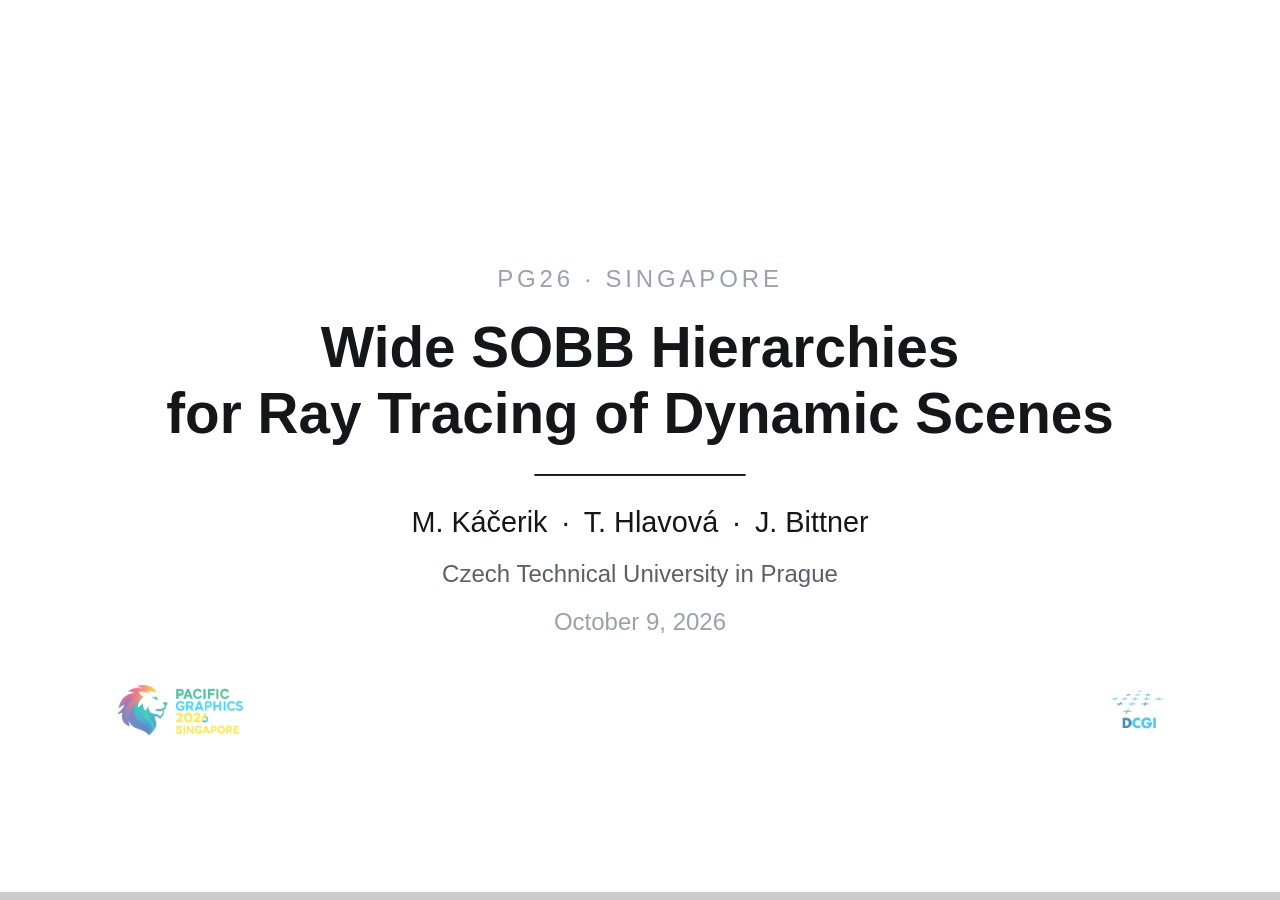
==== index.html @ d14efb36 "feat(deck): representative BVH8 collapse tree - collapse beat: root fans to eight wide children in o" ====
<!doctype html>
<html lang="en">
<head>
<meta charset="utf-8">
<title>Wide SOBB Hierarchies for Ray Tracing of Dynamic Scenes</title>
<meta name="viewport" content="width=device-width, initial-scale=1">
<link rel="stylesheet" href="vendor/reveal.css">
<link rel="stylesheet" href="vendor/white.css">
<link rel="stylesheet" href="css/deck.css">
</head>
<body>
<div class="reveal">
  <div class="slides">

    <!-- L0. Title -->
    <section id="slide-title" data-animator="title">
      <div class="title-wrap">
        <p class="t-line kicker">PG26 · Singapore</p>
        <h1 class="t-line paper-title">Wide SOBB Hierarchies<br>for Ray Tracing of Dynamic Scenes</h1>
        <div class="t-line rule"></div>
        <p class="t-line authors">M.&nbsp;Káčerik&ensp;·&ensp;T.&nbsp;Hlavová&ensp;·&ensp;J.&nbsp;Bittner</p>
        <p class="t-line affil">Czech Technical University in Prague</p>
        <p class="t-line venue">October 9, 2026</p>
      </div>
      <!-- Outside .t-line: plain CSS placement, no entrance stagger. -->
      <div class="title-logos">
        <img src="img/logos/pg26.png" alt="Pacific Graphics 2026">
        <img src="img/logos/dcgi.png" alt="DCGI">
      </div>
    </section>

    <!-- L0.5. Ray tracing with a BVH (superbrief intro) -->
    <section id="slide-bvh" data-animator="bvhintro">
      <h2 class="slide-head">Ray tracing with a BVH</h2>
      <div class="canvas-row">
        <div id="bvh-canvas" class="panel"></div>
      </div>
      <div class="status-row"><span class="cap" id="bvh-caption"></span></div>
      <span class="fragment"></span>
      <span class="fragment"></span>
      <span class="fragment"></span>
      <span class="fragment"></span>
      <span class="fragment"></span>
    </section>

    <!-- L0.6. State-of-the-art wide AABB BVH (pipeline slide B, moved
         forward — establishes the wide-node + quantization baseline before
         the teaser; data-transition="none": its OWN transition governs the
         outgoing side of the cut — without this, Reveal cross-fades this
         section out over the next slide for ~250ms and the hand-off ghosts
         as a double exposure) -->
    <section id="slide-pipeline-aabb8" data-animator="pipeaabb8" data-transition="none">
      <h2 class="slide-head">Wide AABB BVH — state-of-the-art</h2>
      <div class="canvas-row">
        <div id="pipe-aabb8-canvas" class="panel"></div>
      </div>
      <div class="status-row"><span id="pipe-aabb8-caption" class="cap"></span></div>
      <span class="fragment"></span>
      <span class="fragment"></span>
      <span class="fragment"></span>
    </section>

    <!-- L0.7. AABB quantization to the ALIGNED (orthogonal) grid — mirror of
         the quant slide; picks B's lead-in up (chip row pixel-identical,
         quantization chip ACTIVE, hard cut; moved forward together with B) -->
    <section id="slide-aabb-quant" data-animator="aabbquant" data-transition="none">
      <h2 class="slide-head">AABB quantization</h2>
      <div class="canvas-row">
        <div id="aabbquant-canvas" class="panel"></div>
      </div>
      <div class="status-row"><span id="aabbquant-caption" class="cap"></span></div>
      <span class="fragment"></span>
      <span class="fragment"></span>
      <span class="fragment"></span>
    </section>

    <!-- L1. Teaser: one cloud, AABB → OBB in place, and a ray that hits one but not the other -->
    <section id="slide-why" data-animator="teaser">
      <h2 class="slide-head">Why tight bounds?</h2>
      <div class="canvas-row">
        <div id="teaser-canvas" class="panel"></div>
      </div>
      <div class="status-row"><span class="cap" id="teaser-caption"></span></div>
      <span class="fragment"></span>
      <span class="fragment"></span>
    </section>

    <!-- L1.5. Related work — tight-BVH landscape (static SVG timeline;
         fragments 1–4 auto-advance via js/related.js, "this work" manual) -->
    <section id="slide-related" data-animator="related">
      <h2 class="slide-head">Tight bounds — who’s doing what</h2>
      <figure class="slide-fig">
        <!-- Year columns (gridlines) cross three BV-type lanes. Scaffold is
             always visible; five fragments reveal one pill per work, and each
             relation arrow rides with its target pill. "This work" carries the
             accent and lands last. -->
        <svg viewBox="0 0 1090 480" width="100%" height="100%" role="img" aria-label="Timeline 2023 to 2026 of tight-fitting bounding-volume research in OBB, k-DOP and SOBB lanes: Vitsas and Sabino in 2023, Kacerik and Bittner 2024, Kern 2025, Kacerik and Bittner 2025 SOBB and uBVH, converging on this work — wide SOBB BVH8">
          <title>Tight-BVH research lines converging on wide SOBB</title>
          <defs>
            <marker id="rw-head-blue" viewBox="0 0 6 6" refX="5" refY="3" markerWidth="5" markerHeight="5" orient="auto">
              <path d="M0,0 L6,3 L0,6 Z" class="svg-rw-head-blue"/>
            </marker>
          </defs>

          <!-- scaffold: year gridlines + labels -->
          <line x1="200" y1="52" x2="200" y2="448" class="svg-rw-grid"/>
          <line x1="415" y1="52" x2="415" y2="448" class="svg-rw-grid"/>
          <line x1="645" y1="52" x2="645" y2="448" class="svg-rw-grid"/>
          <line x1="910" y1="52" x2="910" y2="448" class="svg-rw-grid"/>
          <text x="200" y="462" text-anchor="middle" class="svg-rw-year">2023</text>
          <text x="415" y="462" text-anchor="middle" class="svg-rw-year">2024</text>
          <text x="645" y="462" text-anchor="middle" class="svg-rw-year">2025</text>
          <text x="910" y="462" text-anchor="middle" class="svg-rw-year">2026</text>

          <!-- lane labels: BV glyph + name -->
          <g transform="translate(24,120)"><rect x="-11" y="-7" width="22" height="14" transform="rotate(-16)" class="svg-rw-glyph"/></g>
          <text x="40" y="125" class="svg-rw-lane">OBB</text>
          <g transform="translate(24,245)"><polygon points="-13,0 -7,-8 7,-8 13,0 7,8 -7,8" class="svg-rw-glyph"/></g>
          <text x="40" y="250" class="svg-rw-lane">k-DOP</text>
          <g transform="translate(24,370)"><polygon points="-6,-8 10,-8 4,8 -12,8" class="svg-rw-glyph"/></g>
          <text x="40" y="375" class="svg-rw-lane">SOBB</text>

          <!-- frag 1: the 2023 × OBB cell — Vitsas on the lane centerline,
               Sabino stacked quieter just below it (same year, same lane;
               no link drawn, the shared cell is the relation) -->
          <g class="fragment">
            <rect x="108.5" y="100" width="273" height="40" rx="20" class="svg-rw-node"/>
            <text x="245" y="125" text-anchor="middle" class="svg-rw-title">Vitsas et al. ’23 OBB</text>
            <rect x="95.5" y="152" width="299" height="40" rx="20" class="svg-rw-node svg-rw-node-soft"/>
            <text x="245" y="177" text-anchor="middle" class="svg-rw-title svg-rw-title-soft">Sabino et al. ’23 oDOP</text>
          </g>

          <!-- frag 2: K&amp;B '24, k-DOP lane -->
          <g class="fragment">
            <rect x="312" y="225" width="206" height="40" rx="20" class="svg-rw-node"/>
            <text x="415" y="250" text-anchor="middle" class="svg-rw-title">K&amp;B ’24 k-DOP</text>
          </g>

          <!-- frag 3: Kern '25, OBB lane -->
          <g class="fragment">
            <rect x="507" y="100" width="276" height="40" rx="20" class="svg-rw-node"/>
            <text x="645" y="125" text-anchor="middle" class="svg-rw-title">Kern et al. ’25 DOBB</text>
          </g>

          <!-- frag 4: K&amp;B '25, SOBB lane. uBVH (same authors, published
               later at HPG) stacks quieter 12px below, matching the 2023 cell. -->
          <g class="fragment">
            <rect x="547" y="338" width="196" height="40" rx="20" class="svg-rw-node"/>
            <text x="645" y="363" text-anchor="middle" class="svg-rw-title">K&amp;B ’25 SOBB</text>
            <rect x="546" y="390" width="198" height="40" rx="20" class="svg-rw-node svg-rw-node-soft"/>
            <text x="645" y="415" text-anchor="middle" class="svg-rw-title svg-rw-title-soft">K&amp;B ’25 uBVH</text>
          </g>

          <!-- frag 5: this work — three accent relations converge -->
          <g class="fragment">
            <path d="M 170,97 C 320,4 980,4 995,334" class="svg-rw-link-hl" marker-end="url(#rw-head-blue)"/>
            <text x="300" y="24" class="svg-rw-rellbl-hl">refit</text>
            <path d="M 700,143 L 880,334" class="svg-rw-link-hl" marker-end="url(#rw-head-blue)"/>
            <text x="796" y="240" class="svg-rw-rellbl-hl">shared basis</text>
            <path d="M 749,358 L 787,358" class="svg-rw-link-main" marker-end="url(#rw-head-blue)"/>
            <text x="768" y="324" text-anchor="middle" class="svg-rw-rellbl-hl">SOBB fitting</text>
            <rect x="793" y="338" width="234" height="40" rx="20" class="svg-rw-this"/>
            <text x="910" y="363" text-anchor="middle" class="svg-rw-title svg-rw-title-this">This work · PG26</text>
          </g>
        </svg>
      </figure>
      <div class="status-row"><span class="cap">This work expands the original SOBB approach.</span></div>
    </section>

    <!-- L2. What is a SOBB? -->
    <section id="slide-sobb" data-animator="sobbmorph">
      <h2 class="slide-head">SOBB - Skewed Oriented Bounding Box</h2>
      <div class="canvas-row sobb-row">
        <div id="morph-canvas" class="panel">
          <!-- s5 overlay: the same skewed frame rendered in 3D.
               Absolutely positioned inside the panel; revealed by the
               sobbmorph animator at the last fragment. -->
          <div class="sobb3d-overlay" id="sobb3d">
            <img src="img/sobb.svg.webp" alt="A skewed oriented bounding box in 3D">
            <span class="sobb3d-tag">in 3D</span>
          </div>
        </div>
        <div class="bv-rows">
          <div class="bv-col-label">SURFACE AREA</div>
          <div class="bv-row" id="bv-aabb"><span class="bv-sw bv-sw-ink"></span><span class="bv-name">AABB</span><span class="bv-sa">SA = 100%</span></div>
          <div class="bv-row" id="bv-obb"><span class="bv-sw bv-sw-blue"></span><span class="bv-name">OBB</span><span class="bv-sa" id="bv-obb-sa"></span></div>
          <div class="bv-row" id="bv-sobb"><span class="bv-sw bv-sw-sobb"></span><span class="bv-name">SOBB</span><span class="bv-sa" id="bv-sobb-sa"></span></div>
        </div>
      </div>
      <!-- Gated lines below the image: family containment, then the
           minimal-SA consequence. Both start hidden; the animator
           reveals them. -->
      <div class="cap-extra-row"><span class="cap" id="sobb-ineq">AABB ⊆ OBB ⊆ SOBB — every AABB is an OBB; every OBB is a SOBB</span></div>
      <div class="cap-extra-row"><span class="cap" id="sobb-saineq">SA(AABB) ≥ SA(OBB) ≥ SA(SOBB)</span></div>
      <div class="status-row"><span class="cap">A SOBB allows non-orthogonal basis — same memory as an OBB, same slab intersection test.</span></div>
      <span class="fragment"></span>
      <span class="fragment"></span>
      <span class="fragment"></span>
      <span class="fragment"></span>
      <span class="fragment"></span>
    </section>

    <!-- L2.5. From slab pairs to a k-DOP -->
    <section id="slide-kdop" data-animator="kdopintro">
      <h2 class="slide-head">From slab pairs to a k-DOP</h2>
      <div class="canvas-row">
        <div id="kdopintro-canvas" class="panel"></div>
      </div>
      <!-- Empty cap-extra rows: match the fit slide's canvas-row height so
           the k-DOP diagram renders at the identical scale and position,
           making the fade into slide-fit visually continuous. -->
      <div class="cap-extra-row"></div>
      <div class="cap-extra-row"></div>
      <div class="status-row"><span class="cap">Discrete orientation polytope. k-DOP is formed as the intersection of k hyperplanes.</span></div>
      <span class="fragment"></span>
      <span class="fragment"></span>
      <span class="fragment"></span>
    </section>

    <!-- L3. Fitting SOBBs — EG25 in one slide -->
    <section id="slide-fit" data-animator="kdopfan" data-transition="none">
      <h2 class="slide-head">EG25 in two slides — Fitting SOBBs</h2>
      <div class="canvas-row">
        <div id="kdop-canvas" class="panel"></div>
      </div>
      <!-- Two caption lines: line 2 lives in the footer status-row (single
           line keeps the footer y identical across slides), line 1 sits in
           an extra flex-none row just above it. -->
      <!-- Two empty cap-extra rows: match slide-kdop's canvas-row height
           so the hard cut between the two slides holds pixel-for-pixel. -->
      <div class="cap-extra-row"></div>
      <div class="cap-extra-row"></div>
      <div class="status-row"><span class="cap">2.6× faster to build than DiTO-based OBB fitting — comparable or faster tracing.</span></div>
      <span class="fragment"></span>
      <span class="fragment"></span>
      <span class="fragment"></span>
    </section>

    <!-- L4a. Pipeline 1 of 3: SOBB construction, the old paper's chain -->
    <section id="slide-pipeline-sobb2" data-animator="pipesobb2">
      <h2 class="slide-head">EG25 in two slides — SOBB BVH construction</h2>
      <div class="canvas-row">
        <div id="pipe-sobb2-canvas" class="panel"></div>
      </div>
      <div class="status-row"><span id="pipe-sobb2-caption" class="cap"></span></div>
      <span class="fragment"></span>
      <span class="fragment"></span>
      <span class="fragment"></span>
    </section>

    <!-- L4c. Pipeline 3 of 3: our SOBB BVH₈ chain (quantization lead-in,
         hands off to the shared-basis slide; data-transition="none": its
         OWN transition governs the outgoing side of the cut — without it,
         Reveal cross-fades this section out over the next slide and the
         pixel-identical chip-row hand-off ghosts) -->
    <section id="slide-pipeline-sobb8" data-animator="pipesobb8" data-transition="none">
      <h2 class="slide-head">SOBB BVH₈ — our pipeline</h2>
      <div class="canvas-row">
        <div id="pipe-sobb8-canvas" class="panel"></div>
      </div>
      <div class="status-row"><span id="pipe-sobb8-caption" class="cap"></span></div>
      <span class="fragment"></span>
      <span class="fragment"></span>
      <span class="fragment"></span>
      <span class="fragment"></span>
    </section>

    <!-- L4.5. The shared basis — a PROPERTY of the wide node (annotation
         on the node, not a pipeline build-phase chip) -->
    <section id="slide-sharedbasis" data-animator="sharedbasis" data-transition="none">
      <h2 class="slide-head">One shared basis per wide node</h2>
      <div class="canvas-row">
        <div id="sb-canvas" class="panel"></div>
      </div>
      <div class="status-row"><span id="sb-caption" class="cap"></span></div>
      <span class="fragment"></span>
      <span class="fragment"></span>
      <span class="fragment"></span>
    </section>

    <!-- L5. Wide node quantization in the skewed space — opens EXACTLY where
         sharedbasis settled (chip row, strip, 8 shared-basis parallelograms,
         basis callout), hard cut, no rebuild -->
    <section id="slide-quant" data-animator="widenode" data-transition="none">
      <h2 class="slide-head">Quantization with a shared basis</h2>
      <div class="canvas-row">
        <div id="wide-canvas" class="panel"></div>
      </div>
      <div class="status-row"><span id="wide-caption" class="cap"></span></div>
      <span class="fragment"></span>
      <span class="fragment"></span>
      <span class="fragment"></span>
    </section>

    <!-- L6. SOBB basis (reused animator) -->
    <section id="slide-basis" data-animator="sobbasis">
      <h2 class="slide-head">One shared basis for eight children</h2>
      <div class="canvas-row">
        <div id="sobb-canvas" class="panel"></div>
      </div>
      <div class="status-row"><span id="sobb-caption" class="cap"></span></div>
      <span class="fragment"></span>
      <span class="fragment"></span>
      <span class="fragment"></span>
    </section>

    <!-- L7. Static scenes results (static Pareto scatter), 38-DOP.
         X: secondary-ray speed vs AABB8 (linear 1.0–2.0, then an axis break
         and a compressed extension to 10× for Sheep). Y: build cost vs AABB8
         (linear 1.00–1.20). Mapping: mainX = 182 + (v-1)*680 (X=1 guide at
         182, 2× boundary at 862, main axis to 868); extX = 897 + (v-2)*15.625
         (tinted extension rect x=872 w=150, break at ~870, 10× tick at 1022);
         Y = 440 - (v-1)*1450 (gridlines at
         1.00/1.05/1.10/1.15/1.20 → y 440/367.5/295/222.5/150; plot axis
         x=162, y-axis 150–452).
         Data (paper NEW_RESULTS, tab:sobb_static), speed/build/tris:
         San Miguel 1.09/1.180/10.0M, Mammoth 1.15/1.177/8.8M,
         Crown 1.40/1.157/3.5M, Bistro ext. 1.52/1.115/2.8M,
         Powerplant 1.72/1.148/12.8M, Hairball 1.76/1.136/2.9M,
         Bistro int. 1.85/1.098/1.0M, Sheep 7.4/1.139/10.7M.
         Left margin, left-to-right: red "worse" arrow (x=16, caption x=28
         above the arrow tip) → rotated
         "relative build time" label (x=52) → Y tick values (end x=152)
         → axis (x=162). Top strip: two-line label (scene name / tris)
         ABOVE each 72px thumbnail chip, centered on the chip; strip
         ordered by dot X so the dashed leader lines don't cross. The
         ×-speed value is an in-place blue label next to each dot, not
         in the strip.
         4 fragment steps: 0 = axes + AABB8 reference (main axes end at
         2.0), 1 = direction arrows OUTSIDE the plot (green = faster/
         better below the X-axis label, red = costlier/worse in the
         left margin), 2 = the 7 in-range dots + top-strip chips
         (staggered via CSS delays), 3 = the whole compressed extension
         (tint, break marker, extension axis, 10× tick) + Sheep (chip +
         leader + dot + speed label) + summary strip (sheep group and
         cost strip share data-fragment-index 3). -->
    <section id="slide-results-speed">
      <h2 class="slide-head">Static scenes — speed vs build cost (38-DOP)</h2>
      <div class="results-col">
        <div class="pareto-fig">
          <svg viewBox="0 0 1100 560" width="100%" height="100%" role="img" aria-label="Pareto scatter of SOBB8 38-DOP vs AABB8: secondary-ray speed against build time, eight scenes plus Sheep outlier">
            <title>SOBB8 (38-DOP) vs AABB BVH8 — secondary speed vs build time</title>

            <defs>
              <clipPath id="tn38-sm"><rect x="150" y="54" width="84" height="84" rx="10"/></clipPath>
              <clipPath id="tn38-mam"><rect x="274" y="54" width="84" height="84" rx="10"/></clipPath>
              <clipPath id="tn38-crown"><rect x="397" y="54" width="84" height="84" rx="10"/></clipPath>
              <clipPath id="tn38-bext"><rect x="521" y="54" width="84" height="84" rx="10"/></clipPath>
              <clipPath id="tn38-pp"><rect x="645" y="54" width="84" height="84" rx="10"/></clipPath>
              <clipPath id="tn38-hb"><rect x="769" y="54" width="84" height="84" rx="10"/></clipPath>
              <clipPath id="tn38-bint"><rect x="892" y="54" width="84" height="84" rx="10"/></clipPath>
              <clipPath id="tn38-sheep"><rect x="1010" y="54" width="84" height="84" rx="10"/></clipPath>
              <marker id="arr-good" viewBox="0 0 10 10" refX="8" refY="5" markerWidth="7" markerHeight="7" orient="auto-start-reverse"><path d="M0,0 L10,5 L0,10 z" fill="#2e9e5b"/></marker>
              <marker id="arr-bad" viewBox="0 0 10 10" refX="8" refY="5" markerWidth="7" markerHeight="7" orient="auto-start-reverse"><path d="M0,0 L10,5 L0,10 z" fill="#d93636"/></marker>
            </defs>

            <!-- f0: axes, grid, guides, AABB8 reference — main axes end at 2.0.
                 Geometry: plot box y 190–452 (Y = 440 - (v-1)*1250, gridlines
                 1.00–1.20 at 440/377.5/315/252.5/190), y-axis x=162, X=1 at
                 182, mainX(v)=182+(v-1)*680, 2x boundary at 862. Left margin
                 spread: red arrow x=16 (y 420→230), "worse" caption rotated
                 at (28,168) — clear above the arrow tip — rotated Y label
                 x=52, second rotated row (absolute scale) x=78, both centered
                 on y=321, tick values end x=152 (74px clear of the second
                 Y row). -->
            <g class="fragment" data-fragment-index="0">
              <!-- main-region grid -->
              <line x1="352" y1="190" x2="352" y2="452" class="svg-grid"/>
              <line x1="522" y1="190" x2="522" y2="452" class="svg-grid"/>
              <line x1="692" y1="190" x2="692" y2="452" class="svg-grid"/>
              <line x1="162" y1="190" x2="862" y2="190" class="svg-grid"/>
              <line x1="162" y1="252.5" x2="862" y2="252.5" class="svg-grid"/>
              <line x1="162" y1="315" x2="862" y2="315" class="svg-grid"/>
              <line x1="162" y1="377.5" x2="862" y2="377.5" class="svg-grid"/>

              <!-- reference guides: X=1 and Y=1 through the AABB8 marker, + 2× boundary -->
              <line x1="182" y1="190" x2="182" y2="452" class="svg-baseline"/>
              <line x1="162" y1="440" x2="868" y2="440" class="svg-baseline"/>
              <line x1="862" y1="190" x2="862" y2="452" class="svg-baseline"/>

              <!-- axes -->
              <line x1="162" y1="190" x2="162" y2="452" class="svg-axis"/>
              <line x1="162" y1="452" x2="868" y2="452" class="svg-axis"/>

              <!-- x ticks: speed 1.0–2.0 -->
              <line x1="182" y1="452" x2="182" y2="457" class="svg-tick"/>
              <line x1="352" y1="452" x2="352" y2="457" class="svg-tick"/>
              <line x1="522" y1="452" x2="522" y2="457" class="svg-tick"/>
              <line x1="692" y1="452" x2="692" y2="457" class="svg-tick"/>
              <line x1="862" y1="452" x2="862" y2="457" class="svg-tick"/>
              <text x="182" y="474" text-anchor="middle" class="svg-val">1.0</text>
              <text x="352" y="474" text-anchor="middle" class="svg-val">1.25</text>
              <text x="522" y="474" text-anchor="middle" class="svg-val">1.5</text>
              <text x="692" y="474" text-anchor="middle" class="svg-val">1.75</text>
              <text x="862" y="474" text-anchor="middle" class="svg-val">2.0</text>

              <!-- y ticks: build cost 1.00–1.20 -->
              <line x1="157" y1="440" x2="162" y2="440" class="svg-tick"/>
              <line x1="157" y1="377.5" x2="162" y2="377.5" class="svg-tick"/>
              <line x1="157" y1="315" x2="162" y2="315" class="svg-tick"/>
              <line x1="157" y1="252.5" x2="162" y2="252.5" class="svg-tick"/>
              <line x1="157" y1="190" x2="162" y2="190" class="svg-tick"/>
              <text x="152" y="444" text-anchor="end" class="svg-val">1.00</text>
              <text x="152" y="381.5" text-anchor="end" class="svg-val">1.05</text>
              <text x="152" y="319" text-anchor="end" class="svg-val">1.10</text>
              <text x="152" y="256.5" text-anchor="end" class="svg-val">1.15</text>
              <text x="152" y="194" text-anchor="end" class="svg-val">1.20</text>

              <!-- axis metric labels -->
              <text x="522" y="520" text-anchor="middle" class="svg-faint">relative traversal speed · secondary rays</text>
              <text transform="rotate(-90 78 321)" x="78" y="321" text-anchor="middle" class="svg-faint">relative build time</text>

              <!-- AABB8 reference at (1,1): ink diamond on the guide crossing -->
              <polygon points="182,431 191,440 182,449 173,440" class="svg-dot-ref"/>
              <text x="196" y="423" class="svg-val">AABB8 reference (1&#215;, 1&#215;)</text>
            </g>

            <!-- f1: direction cues OUTSIDE the plot — green = faster (better)
                 below the X-axis label, red = costlier (worse) in the left
                 margin, left of the rotated Y-axis label -->
            <g class="fragment" data-fragment-index="1">
              <line x1="392" y1="546" x2="562" y2="546" class="svg-arrow-good" marker-end="url(#arr-good)"/>
              <text x="578" y="550" class="svg-cap-good">better</text>
              <line x1="16" y1="420" x2="16" y2="230" class="svg-arrow-bad" marker-end="url(#arr-bad)"/>
              <text transform="rotate(-90 28 168)" x="23" y="161" text-anchor="middle" class="svg-cap-bad">worse</text>
            </g>

            <!-- f2: the 7 in-range SOBB8 dots, staggered via CSS delays.
                 Top strip ordered by dot X: San Miguel, Mammoth, Crown,
                 Bistro ext., Powerplant, Hairball, Bistro int., [Sheep].
                 Two-line label (name y=28 / tris y=47) centered ABOVE each
                 84px chip (y 54–138, ~124px pitch, 40px gaps); leader runs
                 from chip bottom (y=138) to the dot; ×-speed sits in-place
                 beside each dot. -->
            <g class="fragment px-dots" data-fragment-index="2">
              <g class="px-pt">
                <line x1="192" y1="138" x2="243" y2="215" class="svg-leader" stroke-dasharray="4 4"/>
                <text x="192" y="28" text-anchor="middle" class="svg-strip-name">San Miguel</text>
                <text x="192" y="47" text-anchor="middle" class="svg-strip-sub">10.0M &#9651;</text>
                <image href="img/tn/tn_sm.png" x="150" y="54" width="84" height="84" preserveAspectRatio="xMidYMid slice" clip-path="url(#tn38-sm)"/>
                <rect x="150" y="54" width="84" height="84" rx="10" class="svg-chip"/>
                <circle cx="243" cy="215" r="5.5" class="svg-dot-sobb"/>
                <text x="228" y="221" text-anchor="end" class="svg-scene-spd">1.09&#215;</text>
              </g>
              <g class="px-pt">
                <line x1="316" y1="138" x2="284" y2="218.5" class="svg-leader" stroke-dasharray="4 4"/>
                <text x="316" y="28" text-anchor="middle" class="svg-strip-name">Mammoth</text>
                <text x="316" y="47" text-anchor="middle" class="svg-strip-sub">8.8M &#9651;</text>
                <image href="img/tn/tn_mammoth.png" x="274" y="54" width="84" height="84" preserveAspectRatio="xMidYMid slice" clip-path="url(#tn38-mam)"/>
                <rect x="274" y="54" width="84" height="84" rx="10" class="svg-chip"/>
                <circle cx="284" cy="218.5" r="5.5" class="svg-dot-sobb"/>
                <text x="284" y="243" text-anchor="middle" class="svg-scene-spd">1.15&#215;</text>
              </g>
              <g class="px-pt">
                <line x1="439" y1="138" x2="454" y2="243.5" class="svg-leader" stroke-dasharray="4 4"/>
                <text x="439" y="28" text-anchor="middle" class="svg-strip-name">Crown</text>
                <text x="439" y="47" text-anchor="middle" class="svg-strip-sub">3.5M &#9651;</text>
                <image href="img/tn/tn_crown.png" x="397" y="54" width="84" height="84" preserveAspectRatio="xMidYMid slice" clip-path="url(#tn38-crown)"/>
                <rect x="397" y="54" width="84" height="84" rx="10" class="svg-chip"/>
                <circle cx="454" cy="243.5" r="5.5" class="svg-dot-sobb"/>
                <text x="454" y="271" text-anchor="middle" class="svg-scene-spd">1.40&#215;</text>
              </g>
              <g class="px-pt">
                <line x1="563" y1="138" x2="536" y2="296" class="svg-leader" stroke-dasharray="4 4"/>
                <text x="563" y="28" text-anchor="middle" class="svg-strip-name">Bistro ext.</text>
                <text x="563" y="47" text-anchor="middle" class="svg-strip-sub">2.8M &#9651;</text>
                <image href="img/tn/tn_bext.png" x="521" y="54" width="84" height="84" preserveAspectRatio="xMidYMid slice" clip-path="url(#tn38-bext)"/>
                <rect x="521" y="54" width="84" height="84" rx="10" class="svg-chip"/>
                <circle cx="536" cy="296" r="5.5" class="svg-dot-sobb"/>
                <text x="517" y="305" text-anchor="end" class="svg-scene-spd">1.52&#215;</text>
              </g>
              <g class="px-pt">
                <line x1="687" y1="138" x2="672" y2="254.5" class="svg-leader" stroke-dasharray="4 4"/>
                <text x="687" y="28" text-anchor="middle" class="svg-strip-name">Powerplant</text>
                <text x="687" y="47" text-anchor="middle" class="svg-strip-sub">12.8M &#9651;</text>
                <image href="img/tn/tn_pplant.png" x="645" y="54" width="84" height="84" preserveAspectRatio="xMidYMid slice" clip-path="url(#tn38-pp)"/>
                <rect x="645" y="54" width="84" height="84" rx="10" class="svg-chip"/>
                <circle cx="672" cy="254.5" r="5.5" class="svg-dot-sobb"/>
                <text x="658" y="250.5" text-anchor="end" class="svg-scene-spd">1.72&#215;</text>
              </g>
              <g class="px-pt">
                <line x1="811" y1="138" x2="699" y2="270" class="svg-leader" stroke-dasharray="4 4"/>
                <text x="811" y="28" text-anchor="middle" class="svg-strip-name">Hairball</text>
                <text x="811" y="47" text-anchor="middle" class="svg-strip-sub">2.9M &#9651;</text>
                <image href="img/tn/tn_hb.png" x="769" y="54" width="84" height="84" preserveAspectRatio="xMidYMid slice" clip-path="url(#tn38-hb)"/>
                <rect x="769" y="54" width="84" height="84" rx="10" class="svg-chip"/>
                <circle cx="699" cy="270" r="5.5" class="svg-dot-sobb"/>
                <text x="713" y="275" text-anchor="start" class="svg-scene-spd">1.76&#215;</text>
              </g>
              <g class="px-pt">
                <line x1="934" y1="138" x2="760" y2="317.5" class="svg-leader" stroke-dasharray="4 4"/>
                <text x="934" y="28" text-anchor="middle" class="svg-strip-name">Bistro int.</text>
                <text x="934" y="47" text-anchor="middle" class="svg-strip-sub">1.0M &#9651;</text>
                <image href="img/tn/tn_bint.png" x="892" y="54" width="84" height="84" preserveAspectRatio="xMidYMid slice" clip-path="url(#tn38-bint)"/>
                <rect x="892" y="54" width="84" height="84" rx="10" class="svg-chip"/>
                <circle cx="760" cy="317.5" r="5.5" class="svg-dot-sobb"/>
                <text x="760" y="352" text-anchor="middle" class="svg-scene-spd">1.85&#215;</text>
              </g>
            </g>

            <!-- f3: the whole compressed extension appears together with
                 Sheep — tint, break marker, extension axis, 10× tick,
                 then chip + leader + dot + speed label (standard blue
                 SOBB treatment). Extension geometry: tint 872–1022 (150px),
                 extX(v)=897+(v-2)*15.625 → 10× tick at 1022, Sheep 7.4×
                 dot at 981. Chip stays in the top strip (1010–1094,
                 6px inside the 1100 viewBox). -->
            <g class="fragment" data-fragment-index="3">
              <rect x="872" y="190" width="150" height="250" class="svg-extbg"/>
              <line x1="872" y1="440" x2="1022" y2="440" class="svg-baseline"/>
              <line x1="872" y1="452" x2="1022" y2="452" class="svg-axis"/>
              <text x="867" y="459" text-anchor="middle" class="svg-faint">&#8943;</text>
              <line x1="1022" y1="452" x2="1022" y2="457" class="svg-tick"/>
              <text x="1022" y="474" text-anchor="middle" class="svg-val">10&#215;</text>

              <line x1="1052" y1="138" x2="981" y2="266" class="svg-leader" stroke-dasharray="4 4"/>
              <text x="1052" y="28" text-anchor="middle" class="svg-strip-name">Sheep</text>
              <text x="1052" y="47" text-anchor="middle" class="svg-strip-sub">10.7M &#9651;</text>
              <image href="img/tn/tn_sheep.png" x="1010" y="54" width="84" height="84" preserveAspectRatio="xMidYMid slice" clip-path="url(#tn38-sheep)"/>
              <rect x="1010" y="54" width="84" height="84" rx="10" class="svg-chip"/>
              <circle cx="981" cy="266" r="6" class="svg-dot-sobb"/>
              <text x="966" y="262" text-anchor="end" class="svg-scene-spd">7.4&#215;</text>
            </g>
          </svg>
        </div>
      </div>
      <div class="status-row"><span class="cap results-note">SOBB BVH8 vs. AABB BVH8 &emsp; &emsp; &emsp; C++ · Vulkan · RTX 3080Ti</span></div>
      <!-- <div class="status-row"><span class="cap results-note">absolute build times · ~5ms per 1M &#9651; &emsp; &emsp; &emsp; absolute traversal speeds · hundreds of MRps</span></div> -->
    </section>

    <!-- L8. Refit — the standard procedure -->
    <section id="slide-refit-problem" data-animator="refit">
      <h2 class="slide-head">Refit — the standard procedure</h2>
      <div class="refit-row">
        <div id="refit-scene" class="panel"></div>
        <div id="refit-tree" class="panel"></div>
      </div>
      <div class="refit-status">
        <span class="legend"><span class="sw sw-stale"></span>stale bound&emsp;<span class="sw sw-refit"></span>re-fitted bound</span>
      </div>
      <div class="refit-caption-row">
        <span id="refit-caption" class="cap"></span>
      </div>
      <span class="fragment"></span>
      <span class="fragment"></span>
      <span class="fragment"></span>
      <span class="fragment"></span>
    </section>

    <!-- L8b. SOBB refit — the problem -->
    <section id="slide-sobbrefit-problem" data-animator="sobbrefit">
      <h2 class="slide-head">SOBB refit — the problem</h2>
      <div class="refit-row">
        <div id="sobbrefit-scene" class="panel"></div>
        <div id="sobbrefit-tree" class="panel"></div>
      </div>
      <div class="refit-status">
        <span class="legend"><span class="sw sw-stale"></span>stale bound&emsp;<span class="sw sw-refit"></span>re-fitted bound</span>
      </div>
      <div class="refit-caption-row">
        <span id="sobbrefit-caption" class="cap"></span>
      </div>
      <span class="fragment"></span>
      <span class="fragment"></span>
      <span class="fragment"></span>
      <span class="fragment"></span>
      <span class="fragment"></span>
      <span class="fragment"></span>
    </section>

    <!-- L9. Refit by geometry — the idea -->
    <section id="slide-refit-geo" data-animator="refitgeo">
      <h2 class="slide-head">Refit by geometry — the idea</h2>
      <div class="canvas-row">
        <div id="geo-canvas" class="panel"></div>
      </div>
      <div class="status-row"><span class="cap">Propagate geometry, not bounds — leaf threads test locally, write only on change.</span></div>
      <span class="fragment"></span>
      <span class="fragment"></span>
    </section>

    <!-- L9.5. Atomics — pressure self-balances (animated) -->
    <section id="slide-refit-atomics" data-animator="refitatomics">
      <h2 class="slide-head">Atomics — pressure self-balances</h2>
      <div class="canvas-row">
        <div id="atomics-canvas" class="panel"></div>
      </div>
      <div class="status-row"><span class="cap">Root filters with cheap local tests; leaves spread writes over thousands of nodes.</span></div>
      <span class="fragment"></span>
      <span class="fragment"></span>
      <span class="fragment"></span>
      <span class="fragment"></span>
    </section>

    <!-- L10. Refit by geometry — the numbers (static) -->
    <section id="slide-refit-numbers">
      <h2 class="slide-head">Refit by geometry — the numbers</h2>
      <div class="num-cards">
        <div class="num-card fragment"><div class="num-big">3×</div><div class="num-small">faster than the original SOBB refit</div></div>
        <div class="num-card fragment"><div class="num-big">4×</div><div class="num-small">less scratch memory</div></div>
        <div class="num-card fragment"><div class="num-big">1.5×</div><div class="num-small">slower than an AABB BVH8 refit (down from ~5×)</div></div>
        <div class="num-card fragment"><div class="num-big">1.5×</div><div class="num-small">avg. traversal speed retained thanks to SOBB</div></div>
        <div class="num-card fragment"><div class="num-big num-big-long">2–5%</div><div class="num-small">degradation over the sequence — same rate as AABB BVH8</div></div>
      </div>
      <div class="video-row">
        <video class="slide-video wide" src="video/main_raw_small.mp4" autoplay muted loop playsinline></video>
        <div class="video-facts fragment">
          <div class="vf-scene">Bistro ext. · 3.2M△</div>
          <div class="vf-row"><span class="vf-label">AABB8 refit<span class="vf-by">by node</span></span><span class="vf-ms">1.13 ms</span></div>
          <div class="vf-row"><span class="vf-label">SOBB8 refit<span class="vf-by">by geometry</span></span><span class="vf-ms">1.66 ms</span></div>
          <div class="vf-gpu">measured on RTX 3080Ti</div>
        </div>
      </div>
    </section>

    <!-- L11. Takeaways (static) -->
    <section id="slide-conclusion">
      <h2 class="slide-head">Takeaways</h2>
      <div class="concl-main">
        <ol class="concl-list">
          <li class="fragment" data-fragment-index="0">
            <span class="tk-eyebrow">Wide Compressed SOBB BVH</span>
            <div class="tk-row">
              <span class="tk-num">1.09–1.85×</span>
              <span class="tk-body"><span class="tk-claim">Faster secondary-ray traversal</span><span class="tk-sub">vs. AABB BVH8 — up to <span class="tk-accent">7.4×</span> on Sheep</span></span>
            </div>
          </li>
          <li class="fragment" data-fragment-index="1">
            <span class="tk-eyebrow">Refit by geometry</span>
            <div class="tk-row">
              <span class="tk-num">3×</span>
              <span class="tk-body"><span class="tk-claim">Faster than previous SOBB refit</span><span class="tk-sub">≈1.5× an AABB refit</span><span class="tk-note fragment" data-fragment-index="2">Refit keeps SOBB traversal characteristics</span></span>
            </div>
            <!-- Annotation: the refit win keeps SOBB traversal, i.e. it
                 still earns row 1's speedup. Separate fragment step —
                 note and arrow share data-fragment-index 2 so both fade
                 in on one click, after row 2 (index 1), before row 3
                 (index 3). All four steps carry explicit indices:
                 Reveal 6 buckets explicit-index fragments first and
                 appends auto-indexed ones after, so mixing auto and
                 explicit scrambles the order. Arrow is absolute against
                 the li; the fragment class doesn't re-anchor it. Shaft
                 at x102 (clear of number ink x118), tip at row-1 number
                 midline y250, elbow at the note's vertical midline
                 running right to just before the note text. Stroke
                 lives in attributes per deck rule. -->
            <svg class="tk-note-arrow fragment" data-fragment-index="2" viewBox="0 0 310 171" aria-hidden="true">
              <path d="M7 171 V12" fill="none" stroke="#9aa1ad" stroke-width="1.4"/>
              <path d="M7 171 H304" fill="none" stroke="#9aa1ad" stroke-width="1.4"/>
              <path d="M2 15 L7 4 L12 15" fill="none" stroke="#9aa1ad" stroke-width="1.4" stroke-linejoin="round" stroke-linecap="round"/>
            </svg>
          </li>
          <li class="fragment" data-fragment-index="3">
            <span class="tk-eyebrow">Wide Compressed SOBB BVH</span>
            <div class="tk-row">
              <span class="tk-num tk-num-cost">+10–18%</span>
              <span class="tk-body"><span class="tk-claim">Build time</span><span class="tk-sub">+5% memory, 7–15 bits per node</span></span>
            </div>
          </li>
        </ol>
        <div class="qr-col">
          <img class="qr-img" src="img/qr.png" alt="QR code — project page">
          <span class="qr-url">dcgi.fel.cvut.cz/<wbr>projects/cwsobb/</span>
        </div>
      </div>
      <div class="concl-foot"><span>Also in the paper: greedy-swaps ordering · basis pruning · node layout</span></div>
    </section>

    <!-- L12. Closing -->
    <section id="slide-thanks" data-animator="closing">
      <div class="title-wrap">
        <h1 class="t-line paper-title">Thanks</h1>
        <div class="t-line rule"></div>
        <p class="t-line authors">Questions?</p>
        <video class="slide-video big" src="video/bvh_levels_6_8_10_small.mp4" autoplay muted loop playsinline></video>
      </div>
    </section>

  </div>
</div>

<script src="vendor/reveal.js"></script>
<script src="vendor/gsap.min.js"></script>
<script src="js/common.js"></script>
<script src="js/teaser.js"></script>
<script src="js/pipeline.js"></script>
<script src="js/aabbquant.js"></script>
<script src="js/sharedbasis.js"></script>
<script src="js/widenode.js"></script>
<script src="js/sobbbasis.js"></script>
<script src="js/refit.js"></script>
<script src="js/sobbrefit.js"></script>
<script src="js/sobbmorph.js"></script>
<script src="js/kdopintro.js"></script>
<script src="js/kdopfan.js"></script>
<script src="js/refitgeo.js"></script>
<script src="js/refitatomics.js"></script>
<script src="js/bvhintro.js"></script>
<script src="js/related.js"></script>
<script src="js/deck.js"></script>
</body>
</html>
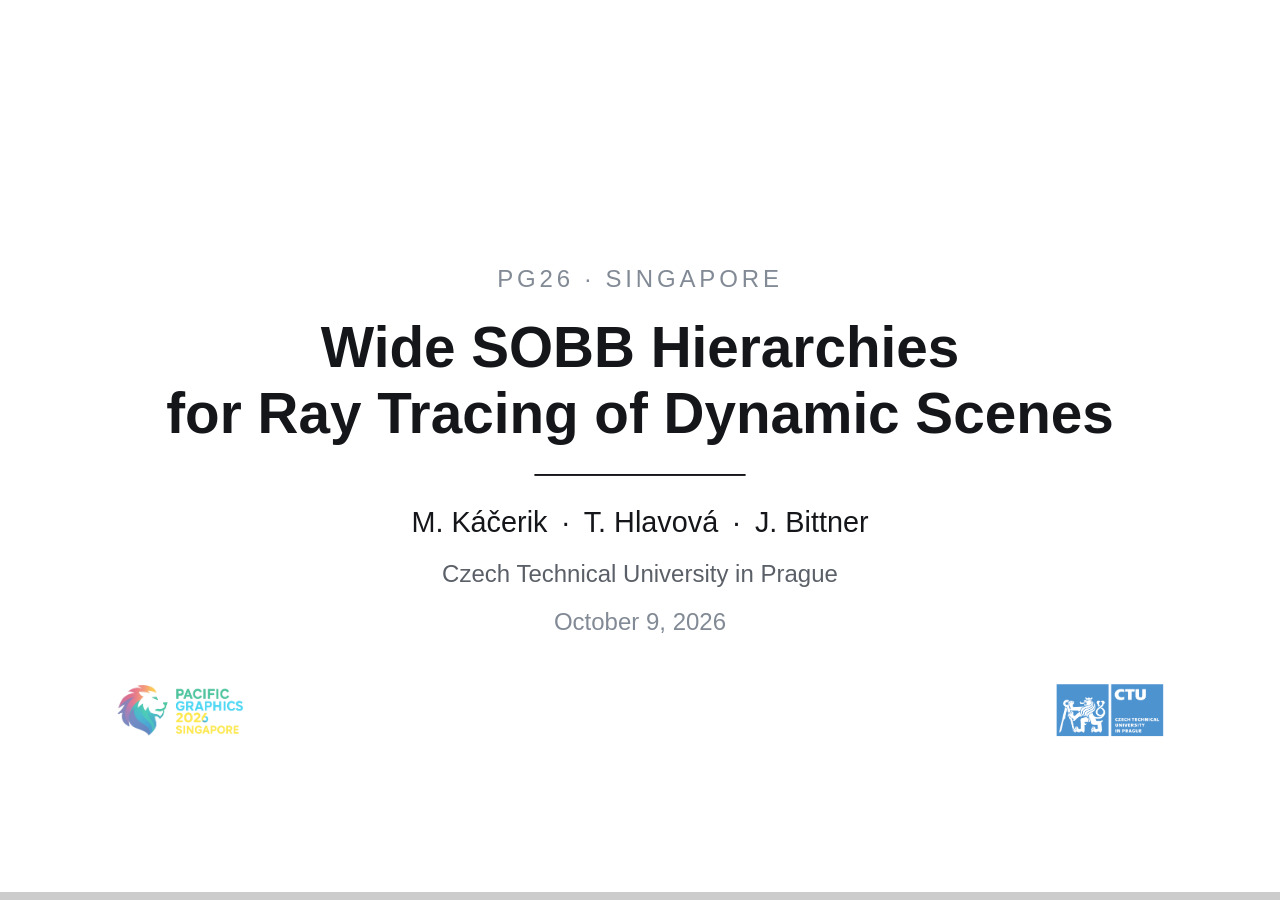
==== commit e5bf2073: "fix(deck): apply full audit fix pass - fix stale captions/tallies on backward fragment steps (teaser" ====
--- a/index.html
+++ b/index.html
@@ -25,7 +25,7 @@
       <!-- Outside .t-line: plain CSS placement, no entrance stagger. -->
       <div class="title-logos">
         <img src="img/logos/pg26.png" alt="Pacific Graphics 2026">
-        <img src="img/logos/dcgi.png" alt="DCGI">
+        <img src="img/logos/ctu.png" alt="Czech Technical University in Prague">
       </div>
     </section>
 
@@ -169,7 +169,7 @@
 
     <!-- L2. What is a SOBB? -->
     <section id="slide-sobb" data-animator="sobbmorph">
-      <h2 class="slide-head">SOBB - Skewed Oriented Bounding Box</h2>
+      <h2 class="slide-head">SOBB — Skewed Oriented Bounding Box</h2>
       <div class="canvas-row sobb-row">
         <div id="morph-canvas" class="panel">
           <!-- s5 overlay: the same skewed frame rendered in 3D.
@@ -192,7 +192,7 @@
            reveals them. -->
       <div class="cap-extra-row"><span class="cap" id="sobb-ineq">AABB ⊆ OBB ⊆ SOBB — every AABB is an OBB; every OBB is a SOBB</span></div>
       <div class="cap-extra-row"><span class="cap" id="sobb-saineq">SA(AABB) ≥ SA(OBB) ≥ SA(SOBB)</span></div>
-      <div class="status-row"><span class="cap">A SOBB allows non-orthogonal basis — same memory as an OBB, same slab intersection test.</span></div>
+      <div class="status-row"><span class="cap">A SOBB allows non-orthogonal basis — same memory as OBB, same slab test.</span></div>
       <span class="fragment"></span>
       <span class="fragment"></span>
       <span class="fragment"></span>
@@ -211,7 +211,7 @@
            making the fade into slide-fit visually continuous. -->
       <div class="cap-extra-row"></div>
       <div class="cap-extra-row"></div>
-      <div class="status-row"><span class="cap">Discrete orientation polytope. k-DOP is formed as the intersection of k hyperplanes.</span></div>
+      <div class="status-row"><span class="cap">Discrete orientation polytope — the intersection of k half-spaces (k/2 slab pairs).</span></div>
       <span class="fragment"></span>
       <span class="fragment"></span>
       <span class="fragment"></span>
@@ -236,7 +236,7 @@
       <span class="fragment"></span>
     </section>
 
-    <!-- L4a. Pipeline 1 of 3: SOBB construction, the old paper's chain -->
+    <!-- L4a. Pipeline A — SOBB construction, the old paper's chain -->
     <section id="slide-pipeline-sobb2" data-animator="pipesobb2">
       <h2 class="slide-head">EG25 in two slides — SOBB BVH construction</h2>
       <div class="canvas-row">
@@ -248,13 +248,13 @@
       <span class="fragment"></span>
     </section>
 
-    <!-- L4c. Pipeline 3 of 3: our SOBB BVH₈ chain (quantization lead-in,
+    <!-- L4c. Pipeline C — our SOBB BVH8 chain (quantization lead-in,
          hands off to the shared-basis slide; data-transition="none": its
          OWN transition governs the outgoing side of the cut — without it,
          Reveal cross-fades this section out over the next slide and the
          pixel-identical chip-row hand-off ghosts) -->
     <section id="slide-pipeline-sobb8" data-animator="pipesobb8" data-transition="none">
-      <h2 class="slide-head">SOBB BVH₈ — our pipeline</h2>
+      <h2 class="slide-head">SOBB BVH8 — our pipeline</h2>
       <div class="canvas-row">
         <div id="pipe-sobb8-canvas" class="panel"></div>
       </div>
@@ -310,7 +310,7 @@
          (linear 1.00–1.20). Mapping: mainX = 182 + (v-1)*680 (X=1 guide at
          182, 2× boundary at 862, main axis to 868); extX = 897 + (v-2)*15.625
          (tinted extension rect x=872 w=150, break at ~870, 10× tick at 1022);
-         Y = 440 - (v-1)*1450 (gridlines at
+         Y = 440 - (v-1)*1250 (gridlines at
          1.00/1.05/1.10/1.15/1.20 → y 440/367.5/295/222.5/150; plot axis
          x=162, y-axis 150–452).
          Data (paper NEW_RESULTS, tab:sobb_static), speed/build/tris:
@@ -338,7 +338,7 @@
       <h2 class="slide-head">Static scenes — speed vs build cost (38-DOP)</h2>
       <div class="results-col">
         <div class="pareto-fig">
-          <svg viewBox="0 0 1100 560" width="100%" height="100%" role="img" aria-label="Pareto scatter of SOBB8 38-DOP vs AABB8: secondary-ray speed against build time, eight scenes plus Sheep outlier">
+          <svg viewBox="0 0 1100 560" width="100%" height="100%" role="img" aria-label="Pareto scatter of SOBB8 38-DOP vs AABB8: secondary-ray speed against build time, eight scenes including Sheep outlier">
             <title>SOBB8 (38-DOP) vs AABB BVH8 — secondary speed vs build time</title>
 
             <defs>
@@ -545,6 +545,7 @@
       <span class="fragment"></span>
       <span class="fragment"></span>
       <span class="fragment"></span>
+      <span class="fragment"></span>
     </section>
 
     <!-- L8b. SOBB refit — the problem -->
@@ -597,7 +598,7 @@
       <h2 class="slide-head">Refit by geometry — the numbers</h2>
       <div class="num-cards">
         <div class="num-card fragment"><div class="num-big">3×</div><div class="num-small">faster than the original SOBB refit</div></div>
-        <div class="num-card fragment"><div class="num-big">4×</div><div class="num-small">less scratch memory</div></div>
+        <div class="num-card fragment"><div class="num-big">¼</div><div class="num-small">of the scratch memory</div></div>
         <div class="num-card fragment"><div class="num-big">1.5×</div><div class="num-small">slower than an AABB BVH8 refit (down from ~5×)</div></div>
         <div class="num-card fragment"><div class="num-big">1.5×</div><div class="num-small">avg. traversal speed retained thanks to SOBB</div></div>
         <div class="num-card fragment"><div class="num-big num-big-long">2–5%</div><div class="num-small">degradation over the sequence — same rate as AABB BVH8</div></div>
@@ -605,7 +606,7 @@
       <div class="video-row">
         <video class="slide-video wide" src="video/main_raw_small.mp4" autoplay muted loop playsinline></video>
         <div class="video-facts fragment">
-          <div class="vf-scene">Bistro ext. · 3.2M△</div>
+          <div class="vf-scene">Bistro ext. · 3.2M △</div>
           <div class="vf-row"><span class="vf-label">AABB8 refit<span class="vf-by">by node</span></span><span class="vf-ms">1.13 ms</span></div>
           <div class="vf-row"><span class="vf-label">SOBB8 refit<span class="vf-by">by geometry</span></span><span class="vf-ms">1.66 ms</span></div>
           <div class="vf-gpu">measured on RTX 3080Ti</div>
@@ -651,10 +652,10 @@
             </svg>
           </li>
           <li class="fragment" data-fragment-index="3">
-            <span class="tk-eyebrow">Wide Compressed SOBB BVH</span>
+            <span class="tk-eyebrow">Wide Compressed SOBB BVH — the cost</span>
             <div class="tk-row">
-              <span class="tk-num tk-num-cost">+10–18%</span>
-              <span class="tk-body"><span class="tk-claim">Build time</span><span class="tk-sub">+5% memory, 7–15 bits per node</span></span>
+              <span class="tk-num">+10–18%</span>
+              <span class="tk-body"><span class="tk-claim">Build time</span><span class="tk-sub">≤ +5% memory, 7–15 bits per node</span></span>
             </div>
           </li>
         </ol>
@@ -670,7 +671,10 @@
     <section id="slide-thanks" data-animator="closing">
       <div class="title-wrap">
         <h1 class="t-line paper-title">Thanks</h1>
-        <div class="t-line rule"></div>
+        <!-- No rule here: between "Thanks" and "Questions?" the lone
+             dash read as an unfilled placeholder (audit). The title
+             slide keeps its rule — there it separates title from
+             authorship. -->
         <p class="t-line authors">Questions?</p>
         <video class="slide-video big" src="video/bvh_levels_6_8_10_small.mp4" autoplay muted loop playsinline></video>
       </div>
--- a/css/deck.css
+++ b/css/deck.css
@@ -4,7 +4,7 @@
 :root {
   --ink: #14161a;
   --ink-soft: #5b6068;
-  --ink-faint: #9aa1ad;
+  --ink-faint: #828a96;
   --hairline: #d4d8e0;
   --blue: #1f6fe5;
   --red: #d93636;
@@ -244,10 +244,16 @@
   height: 100%;
 }
 
+/* Footer caption row: full-width flex, but the TEXT stays inside the
+   shared 95px gutter — long one-liners otherwise reach the right edge
+   and collide with the slide-number chrome (pixel-confirmed on the
+   SOBB and k-DOP slides). */
 .status-row {
   display: flex;
   justify-content: center;
   margin-top: 8px;
+  padding: 0 95px;
+  box-sizing: border-box;
   min-height: 32px;
   flex: none;
 }
@@ -259,6 +265,8 @@
   display: flex;
   justify-content: center;
   margin-top: 8px;
+  padding: 0 95px;
+  box-sizing: border-box;
   min-height: 32px;
   flex: none;
 }
@@ -365,7 +373,7 @@
 
 /* SVG shared strokes */
 
-.svg-tri       { fill: #edf0f7; stroke: var(--ink); stroke-width: 1.2; stroke-linejoin: round; }
+.svg-tri       { fill: #e2e8f2; stroke: var(--ink); stroke-width: 1.4; stroke-linejoin: round; }
 /* Note: box strokes are set as attributes (GSAP attr tweens target attributes,
    and CSS rules would beat presentation attributes). Keep only paint props
    that are never re-animated here. */
@@ -380,7 +388,10 @@
    font bump. */
 .svg-side-label-sm { fill: var(--ink-faint); font-size: 19px; letter-spacing: 0.08em; }
 .svg-dot       { fill: var(--ink); }
-.svg-cloud-box { fill: none; stroke-width: 1.6; }
+/* fill only — the stroke-width moved to a build-time attribute in
+   teaser.js (CSS on a GSAP-touched element family is a frozen-tween
+   trap per the repo paint rule). */
+.svg-cloud-box { fill: none; }
 
 /* Static chart SVGs (L13–L15 backups) — no GSAP here, so CSS rules on
    paint props are safe (the attribute-only rule applies to animated
@@ -720,7 +731,7 @@
 .reveal .slides .video-facts .vf-by {
   display: block;
   font-size: 15px;
-  color: #8a8a8a;
+  color: var(--ink-faint);
 }
 
 /* Hardware caveat: quiet footnote under the timing rows — subordinate to
@@ -730,7 +741,7 @@
   padding-top: 8px;
   border-top: 1px solid var(--hairline);
   font-size: 14px;
-  color: #8a8a8a;
+  color: var(--ink-faint);
 }
 
 .reveal .slides .video-facts .vf-ms {
@@ -873,11 +884,8 @@
   white-space: nowrap;
 }
 
-/* The cost row is not a win — deliberately muted so the de-emphasis
-   reads intentional, not like a missing accent. One step darker than
-   the .tk-sub/.tk-eyebrow gray (#5b6068) so the big number doesn't
-   collapse into the micro-label tier. */
-.tk-num-cost { color: #454a52; }
+/* Cost row uses the same blue emphasis as its siblings (audit D5:
+   the muted dark-gray one-off read as an inconsistency, not intent). */
 
 .tk-body {
   display: flex;
@@ -911,7 +919,7 @@
    arrow now reaches it via the long elbow, not via proximity to the
    left margin). Also a fragment (step 2), revealed after the row. */
 .tk-note {
-  font-size: 15px;
+  font-size: 17px;
   letter-spacing: 0.02em;
   color: var(--ink-soft);
 }
@@ -993,8 +1001,8 @@
    progress bar. Specificity lifted over reveal.css centering. */
 .reveal .slides .concl-foot {
   flex: none;
-  margin: 8px 95px 26px;
-  font-size: 19px;
+  margin: 8px 95px 36px;
+  font-size: 20px;
   /* ink-faint was ~3.5:1 on white — too light for projection. */
   color: var(--ink-soft);
   text-align: left;
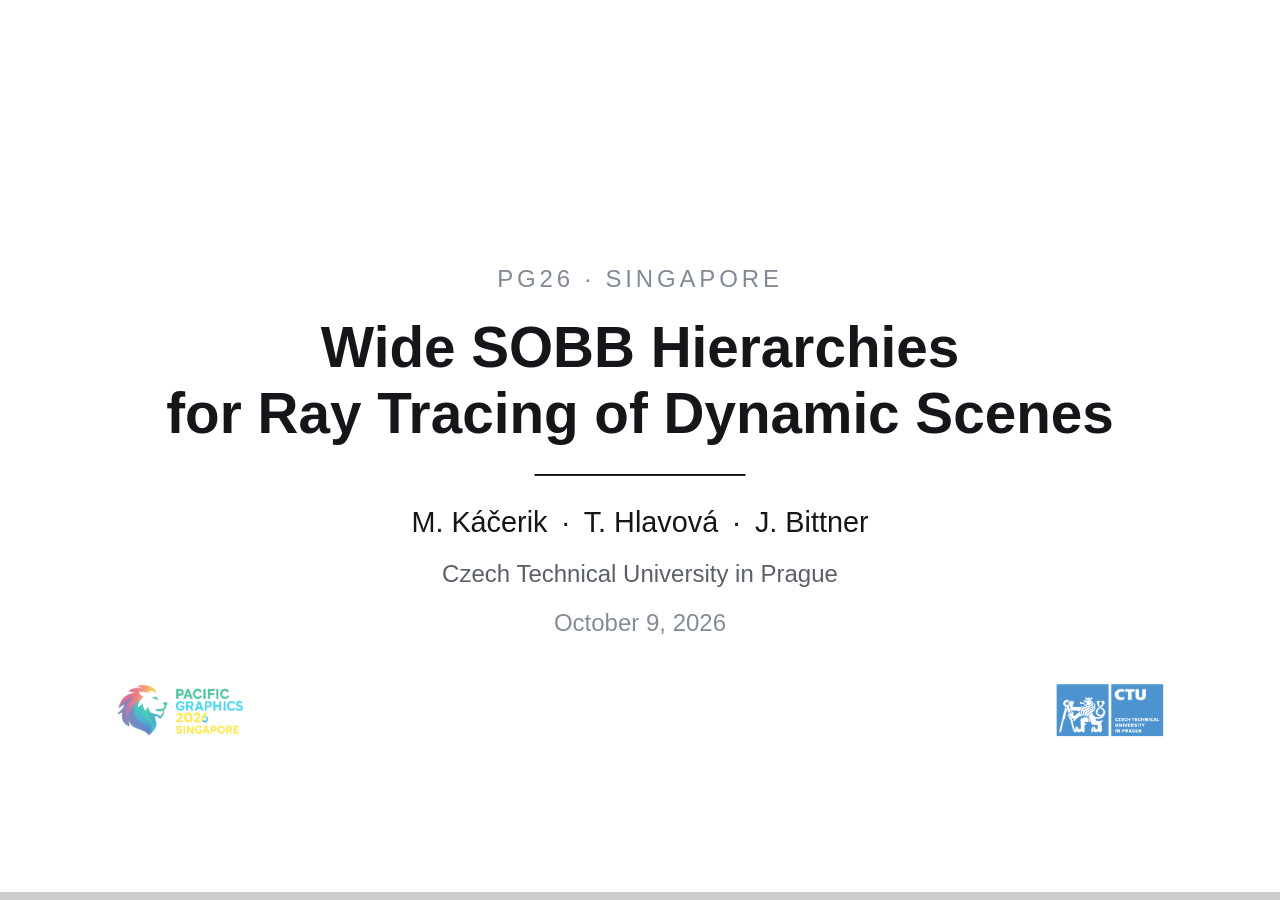
==== commit 59060a3a: "feat(deck): show video facts at slide entry on refit numbers" ====
--- a/index.html
+++ b/index.html
@@ -545,7 +545,6 @@
       <span class="fragment"></span>
       <span class="fragment"></span>
       <span class="fragment"></span>
-      <span class="fragment"></span>
     </section>
 
     <!-- L8b. SOBB refit — the problem -->
@@ -605,7 +604,7 @@
       </div>
       <div class="video-row">
         <video class="slide-video wide" src="video/main_raw_small.mp4" autoplay muted loop playsinline></video>
-        <div class="video-facts fragment">
+        <div class="video-facts">
           <div class="vf-scene">Bistro ext. · 3.2M △</div>
           <div class="vf-row"><span class="vf-label">AABB8 refit<span class="vf-by">by node</span></span><span class="vf-ms">1.13 ms</span></div>
           <div class="vf-row"><span class="vf-label">SOBB8 refit<span class="vf-by">by geometry</span></span><span class="vf-ms">1.66 ms</span></div>
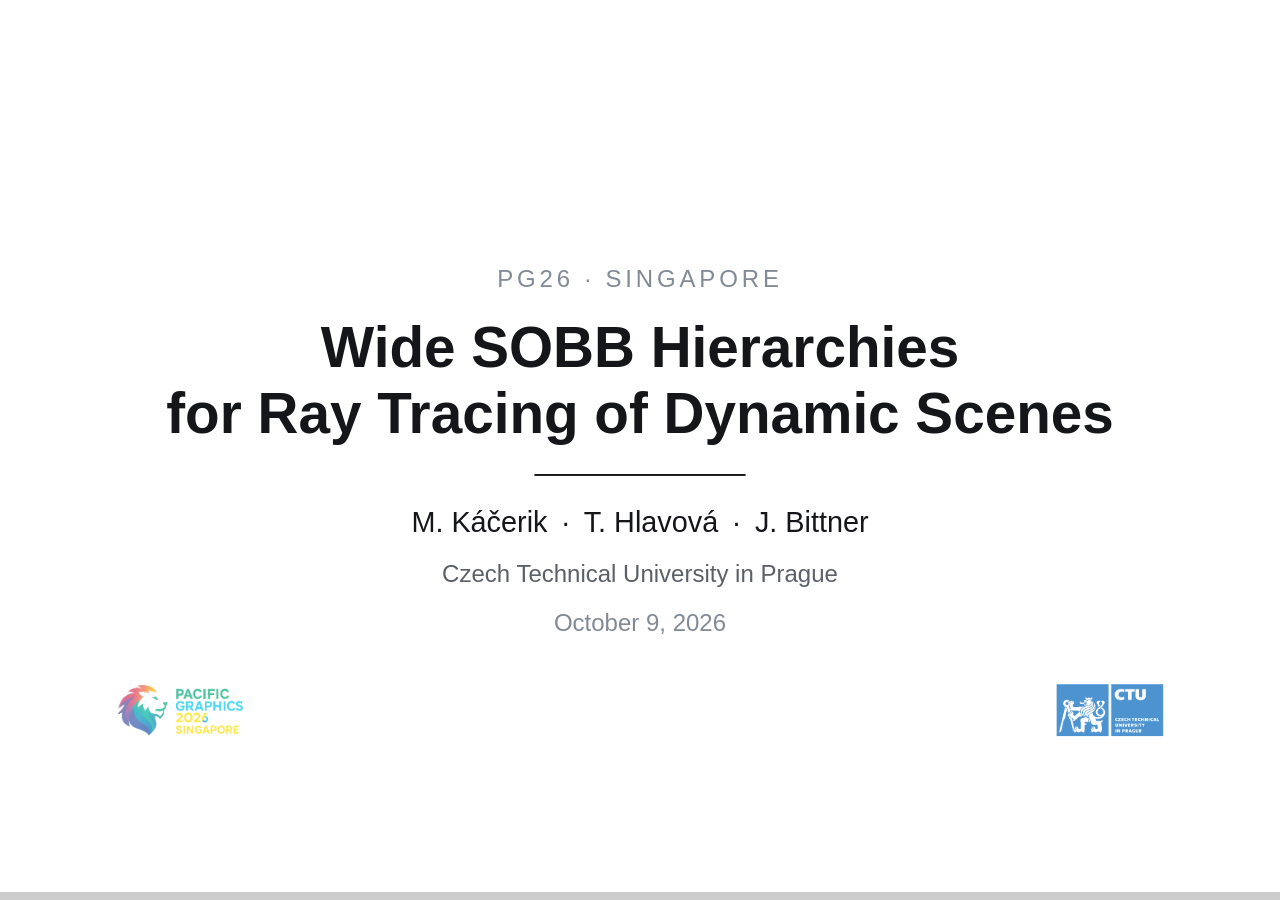
==== commit b576b4fe: "fix: better captions" ====
--- a/index.html
+++ b/index.html
@@ -230,7 +230,7 @@
            so the hard cut between the two slides holds pixel-for-pixel. -->
       <div class="cap-extra-row"></div>
       <div class="cap-extra-row"></div>
-      <div class="status-row"><span class="cap">2.6× faster to build than DiTO-based OBB fitting — comparable or faster tracing.</span></div>
+      <div class="status-row"><span class="cap">Discrete space → approximate minimal SOBB</span></div>
       <span class="fragment"></span>
       <span class="fragment"></span>
       <span class="fragment"></span>
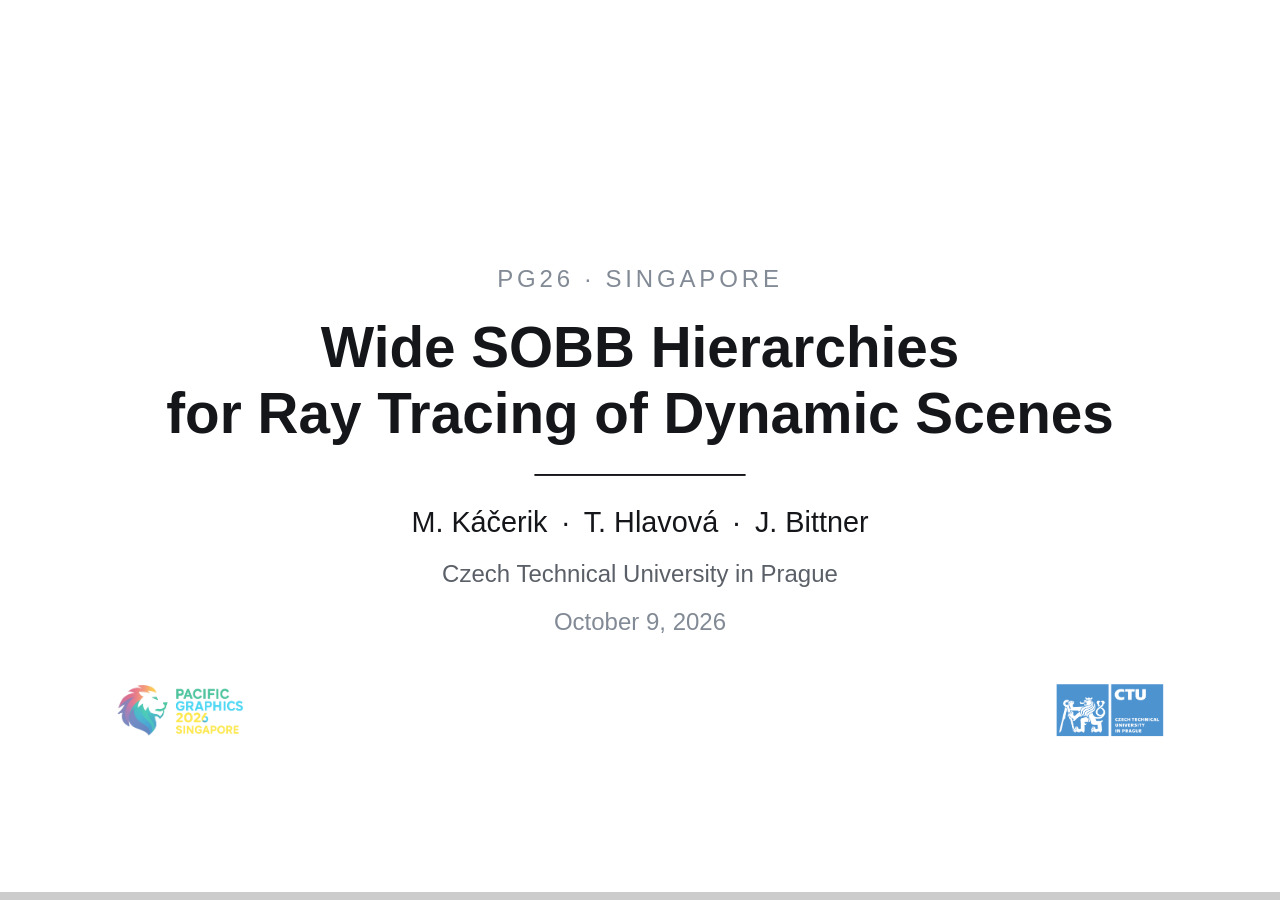
==== commit 2d419f7f: "feat(deck): cut EG25 construction slide, shorten talk - move slide-pipeline-sobb2 to graveyard/ (bac" ====
--- a/index.html
+++ b/index.html
@@ -217,9 +217,9 @@
       <span class="fragment"></span>
     </section>
 
-    <!-- L3. Fitting SOBBs — EG25 in one slide -->
+    <!-- L3. Fitting SOBBs — the EG25 story in one slide -->
     <section id="slide-fit" data-animator="kdopfan" data-transition="none">
-      <h2 class="slide-head">EG25 in two slides — Fitting SOBBs</h2>
+      <h2 class="slide-head">EG25 — Fitting SOBBs</h2>
       <div class="canvas-row">
         <div id="kdop-canvas" class="panel"></div>
       </div>
@@ -231,18 +231,6 @@
       <div class="cap-extra-row"></div>
       <div class="cap-extra-row"></div>
       <div class="status-row"><span class="cap">Discrete space → approximate minimal SOBB</span></div>
-      <span class="fragment"></span>
-      <span class="fragment"></span>
-      <span class="fragment"></span>
-    </section>
-
-    <!-- L4a. Pipeline A — SOBB construction, the old paper's chain -->
-    <section id="slide-pipeline-sobb2" data-animator="pipesobb2">
-      <h2 class="slide-head">EG25 in two slides — SOBB BVH construction</h2>
-      <div class="canvas-row">
-        <div id="pipe-sobb2-canvas" class="panel"></div>
-      </div>
-      <div class="status-row"><span id="pipe-sobb2-caption" class="cap"></span></div>
       <span class="fragment"></span>
       <span class="fragment"></span>
       <span class="fragment"></span>
@@ -653,7 +641,7 @@
           <li class="fragment" data-fragment-index="3">
             <span class="tk-eyebrow">Wide Compressed SOBB BVH — the cost</span>
             <div class="tk-row">
-              <span class="tk-num">+10–18%</span>
+              <span class="tk-num tk-num-cost">+10–18%</span>
               <span class="tk-body"><span class="tk-claim">Build time</span><span class="tk-sub">≤ +5% memory, 7–15 bits per node</span></span>
             </div>
           </li>
@@ -663,7 +651,7 @@
           <span class="qr-url">dcgi.fel.cvut.cz/<wbr>projects/cwsobb/</span>
         </div>
       </div>
-      <div class="concl-foot"><span>Also in the paper: greedy-swaps ordering · basis pruning · node layout</span></div>
+      <div class="concl-foot"><span>Also in the paper: k-DOP selection · child traversal ordering · basis pruning · node layout</span></div>
     </section>
 
     <!-- L12. Closing -->
--- a/css/deck.css
+++ b/css/deck.css
@@ -792,7 +792,7 @@
    the Thanks/rule/Questions block rides up into the upper third with no
    dead center gap. */
 .slide-video.big {
-  width: 760px;
+  width: 1000px;
   margin-top: 6px;
 }
 
@@ -884,8 +884,10 @@
   white-space: nowrap;
 }
 
-/* Cost row uses the same blue emphasis as its siblings (audit D5:
-   the muted dark-gray one-off read as an inconsistency, not intent). */
+/* Cost row reads as ink, not accent — it's the price, not the payoff. */
+.tk-num.tk-num-cost {
+  color: var(--ink);
+}
 
 .tk-body {
   display: flex;
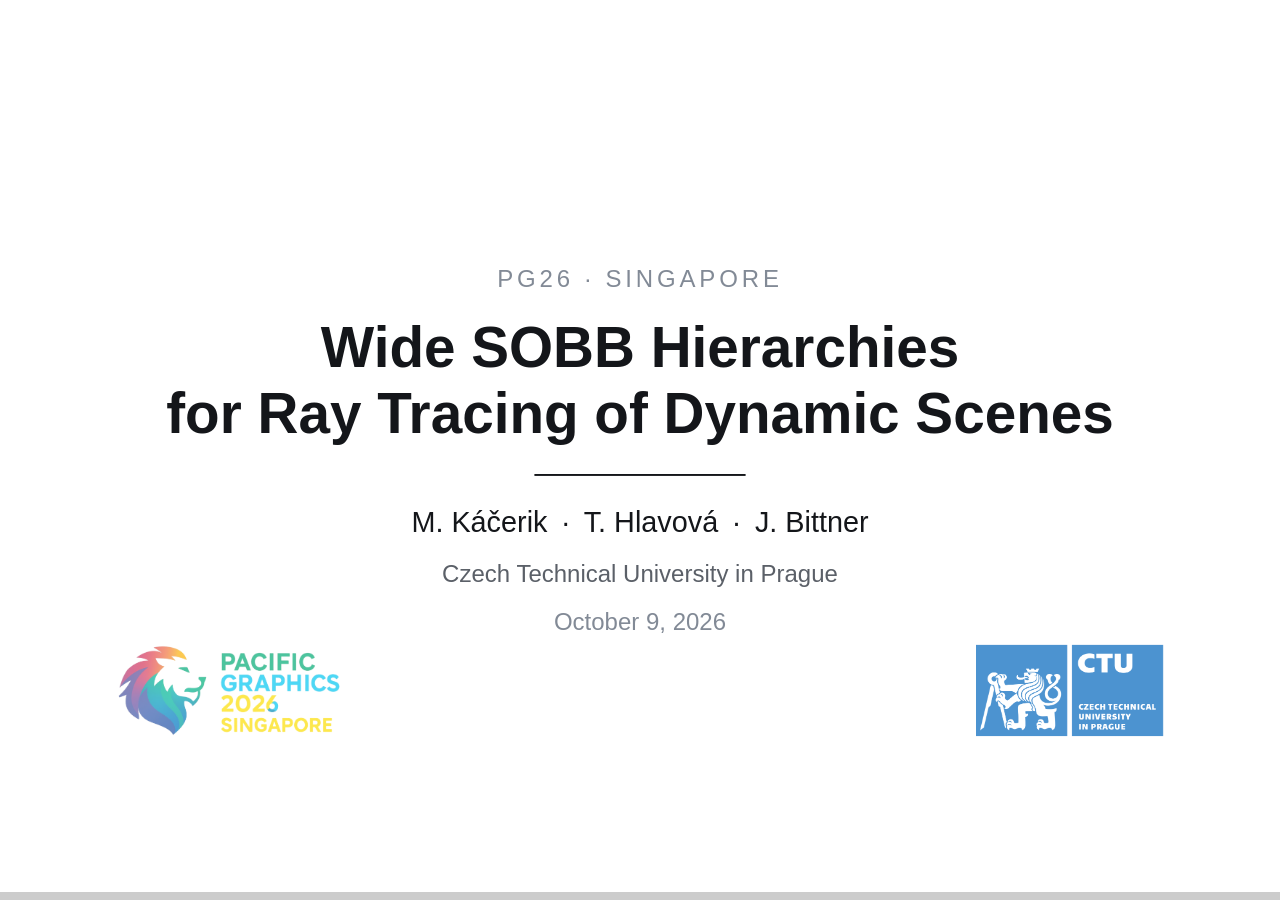
==== commit efbac55b: "feat(deck): cut motivation and related-work slides Teaser and related-work timeline move to graveyar" ====
--- a/index.html
+++ b/index.html
@@ -44,8 +44,8 @@
     </section>
 
     <!-- L0.6. State-of-the-art wide AABB BVH (pipeline slide B, moved
-         forward — establishes the wide-node + quantization baseline before
-         the teaser; data-transition="none": its OWN transition governs the
+         forward — establishes the wide-node + quantization baseline
+         first; data-transition="none": its OWN transition governs the
          outgoing side of the cut — without this, Reveal cross-fades this
          section out over the next slide for ~250ms and the hand-off ghosts
          as a double exposure) -->
@@ -74,102 +74,9 @@
       <span class="fragment"></span>
     </section>
 
-    <!-- L1. Teaser: one cloud, AABB → OBB in place, and a ray that hits one but not the other -->
-    <section id="slide-why" data-animator="teaser">
-      <h2 class="slide-head">Why tight bounds?</h2>
-      <div class="canvas-row">
-        <div id="teaser-canvas" class="panel"></div>
-      </div>
-      <div class="status-row"><span class="cap" id="teaser-caption"></span></div>
-      <span class="fragment"></span>
-      <span class="fragment"></span>
-    </section>
-
-    <!-- L1.5. Related work — tight-BVH landscape (static SVG timeline;
-         fragments 1–4 auto-advance via js/related.js, "this work" manual) -->
-    <section id="slide-related" data-animator="related">
-      <h2 class="slide-head">Tight bounds — who’s doing what</h2>
-      <figure class="slide-fig">
-        <!-- Year columns (gridlines) cross three BV-type lanes. Scaffold is
-             always visible; five fragments reveal one pill per work, and each
-             relation arrow rides with its target pill. "This work" carries the
-             accent and lands last. -->
-        <svg viewBox="0 0 1090 480" width="100%" height="100%" role="img" aria-label="Timeline 2023 to 2026 of tight-fitting bounding-volume research in OBB, k-DOP and SOBB lanes: Vitsas and Sabino in 2023, Kacerik and Bittner 2024, Kern 2025, Kacerik and Bittner 2025 SOBB and uBVH, converging on this work — wide SOBB BVH8">
-          <title>Tight-BVH research lines converging on wide SOBB</title>
-          <defs>
-            <marker id="rw-head-blue" viewBox="0 0 6 6" refX="5" refY="3" markerWidth="5" markerHeight="5" orient="auto">
-              <path d="M0,0 L6,3 L0,6 Z" class="svg-rw-head-blue"/>
-            </marker>
-          </defs>
-
-          <!-- scaffold: year gridlines + labels -->
-          <line x1="200" y1="52" x2="200" y2="448" class="svg-rw-grid"/>
-          <line x1="415" y1="52" x2="415" y2="448" class="svg-rw-grid"/>
-          <line x1="645" y1="52" x2="645" y2="448" class="svg-rw-grid"/>
-          <line x1="910" y1="52" x2="910" y2="448" class="svg-rw-grid"/>
-          <text x="200" y="462" text-anchor="middle" class="svg-rw-year">2023</text>
-          <text x="415" y="462" text-anchor="middle" class="svg-rw-year">2024</text>
-          <text x="645" y="462" text-anchor="middle" class="svg-rw-year">2025</text>
-          <text x="910" y="462" text-anchor="middle" class="svg-rw-year">2026</text>
-
-          <!-- lane labels: BV glyph + name -->
-          <g transform="translate(24,120)"><rect x="-11" y="-7" width="22" height="14" transform="rotate(-16)" class="svg-rw-glyph"/></g>
-          <text x="40" y="125" class="svg-rw-lane">OBB</text>
-          <g transform="translate(24,245)"><polygon points="-13,0 -7,-8 7,-8 13,0 7,8 -7,8" class="svg-rw-glyph"/></g>
-          <text x="40" y="250" class="svg-rw-lane">k-DOP</text>
-          <g transform="translate(24,370)"><polygon points="-6,-8 10,-8 4,8 -12,8" class="svg-rw-glyph"/></g>
-          <text x="40" y="375" class="svg-rw-lane">SOBB</text>
-
-          <!-- frag 1: the 2023 × OBB cell — Vitsas on the lane centerline,
-               Sabino stacked quieter just below it (same year, same lane;
-               no link drawn, the shared cell is the relation) -->
-          <g class="fragment">
-            <rect x="108.5" y="100" width="273" height="40" rx="20" class="svg-rw-node"/>
-            <text x="245" y="125" text-anchor="middle" class="svg-rw-title">Vitsas et al. ’23 OBB</text>
-            <rect x="95.5" y="152" width="299" height="40" rx="20" class="svg-rw-node svg-rw-node-soft"/>
-            <text x="245" y="177" text-anchor="middle" class="svg-rw-title svg-rw-title-soft">Sabino et al. ’23 oDOP</text>
-          </g>
-
-          <!-- frag 2: K&amp;B '24, k-DOP lane -->
-          <g class="fragment">
-            <rect x="312" y="225" width="206" height="40" rx="20" class="svg-rw-node"/>
-            <text x="415" y="250" text-anchor="middle" class="svg-rw-title">K&amp;B ’24 k-DOP</text>
-          </g>
-
-          <!-- frag 3: Kern '25, OBB lane -->
-          <g class="fragment">
-            <rect x="507" y="100" width="276" height="40" rx="20" class="svg-rw-node"/>
-            <text x="645" y="125" text-anchor="middle" class="svg-rw-title">Kern et al. ’25 DOBB</text>
-          </g>
-
-          <!-- frag 4: K&amp;B '25, SOBB lane. uBVH (same authors, published
-               later at HPG) stacks quieter 12px below, matching the 2023 cell. -->
-          <g class="fragment">
-            <rect x="547" y="338" width="196" height="40" rx="20" class="svg-rw-node"/>
-            <text x="645" y="363" text-anchor="middle" class="svg-rw-title">K&amp;B ’25 SOBB</text>
-            <rect x="546" y="390" width="198" height="40" rx="20" class="svg-rw-node svg-rw-node-soft"/>
-            <text x="645" y="415" text-anchor="middle" class="svg-rw-title svg-rw-title-soft">K&amp;B ’25 uBVH</text>
-          </g>
-
-          <!-- frag 5: this work — three accent relations converge -->
-          <g class="fragment">
-            <path d="M 170,97 C 320,4 980,4 995,334" class="svg-rw-link-hl" marker-end="url(#rw-head-blue)"/>
-            <text x="300" y="24" class="svg-rw-rellbl-hl">refit</text>
-            <path d="M 700,143 L 880,334" class="svg-rw-link-hl" marker-end="url(#rw-head-blue)"/>
-            <text x="796" y="240" class="svg-rw-rellbl-hl">shared basis</text>
-            <path d="M 749,358 L 787,358" class="svg-rw-link-main" marker-end="url(#rw-head-blue)"/>
-            <text x="768" y="324" text-anchor="middle" class="svg-rw-rellbl-hl">SOBB fitting</text>
-            <rect x="793" y="338" width="234" height="40" rx="20" class="svg-rw-this"/>
-            <text x="910" y="363" text-anchor="middle" class="svg-rw-title svg-rw-title-this">This work · PG26</text>
-          </g>
-        </svg>
-      </figure>
-      <div class="status-row"><span class="cap">This work expands the original SOBB approach.</span></div>
-    </section>
-
     <!-- L2. What is a SOBB? -->
     <section id="slide-sobb" data-animator="sobbmorph">
-      <h2 class="slide-head">SOBB — Skewed Oriented Bounding Box</h2>
+      <h2 class="slide-head">Why tight bounds?</h2>
       <div class="canvas-row sobb-row">
         <div id="morph-canvas" class="panel">
           <!-- s5 overlay: the same skewed frame rendered in 3D.
@@ -177,7 +84,7 @@
                sobbmorph animator at the last fragment. -->
           <div class="sobb3d-overlay" id="sobb3d">
             <img src="img/sobb.svg.webp" alt="A skewed oriented bounding box in 3D">
-            <span class="sobb3d-tag">in 3D</span>
+            <span class="sobb3d-tag">3D SOBB</span>
           </div>
         </div>
         <div class="bv-rows">
@@ -192,7 +99,8 @@
            reveals them. -->
       <div class="cap-extra-row"><span class="cap" id="sobb-ineq">AABB ⊆ OBB ⊆ SOBB — every AABB is an OBB; every OBB is a SOBB</span></div>
       <div class="cap-extra-row"><span class="cap" id="sobb-saineq">SA(AABB) ≥ SA(OBB) ≥ SA(SOBB)</span></div>
-      <div class="status-row"><span class="cap">A SOBB allows non-orthogonal basis — same memory as OBB, same slab test.</span></div>
+      <div class="cap-extra-row"></div>
+      <div class="status-row"><span class="cap">Skewed Oriented Bounding Box — same memory as OBB, same slab test.</span></div>
       <span class="fragment"></span>
       <span class="fragment"></span>
       <span class="fragment"></span>
@@ -673,7 +581,6 @@
 <script src="vendor/reveal.js"></script>
 <script src="vendor/gsap.min.js"></script>
 <script src="js/common.js"></script>
-<script src="js/teaser.js"></script>
 <script src="js/pipeline.js"></script>
 <script src="js/aabbquant.js"></script>
 <script src="js/sharedbasis.js"></script>
@@ -687,7 +594,6 @@
 <script src="js/refitgeo.js"></script>
 <script src="js/refitatomics.js"></script>
 <script src="js/bvhintro.js"></script>
-<script src="js/related.js"></script>
 <script src="js/deck.js"></script>
 </body>
 </html>
--- a/css/deck.css
+++ b/css/deck.css
@@ -476,7 +476,7 @@
 }
 
 .title-logos img {
-  height: 54px;
+  height: 95px;
   width: auto;
   opacity: 0.7;
 }
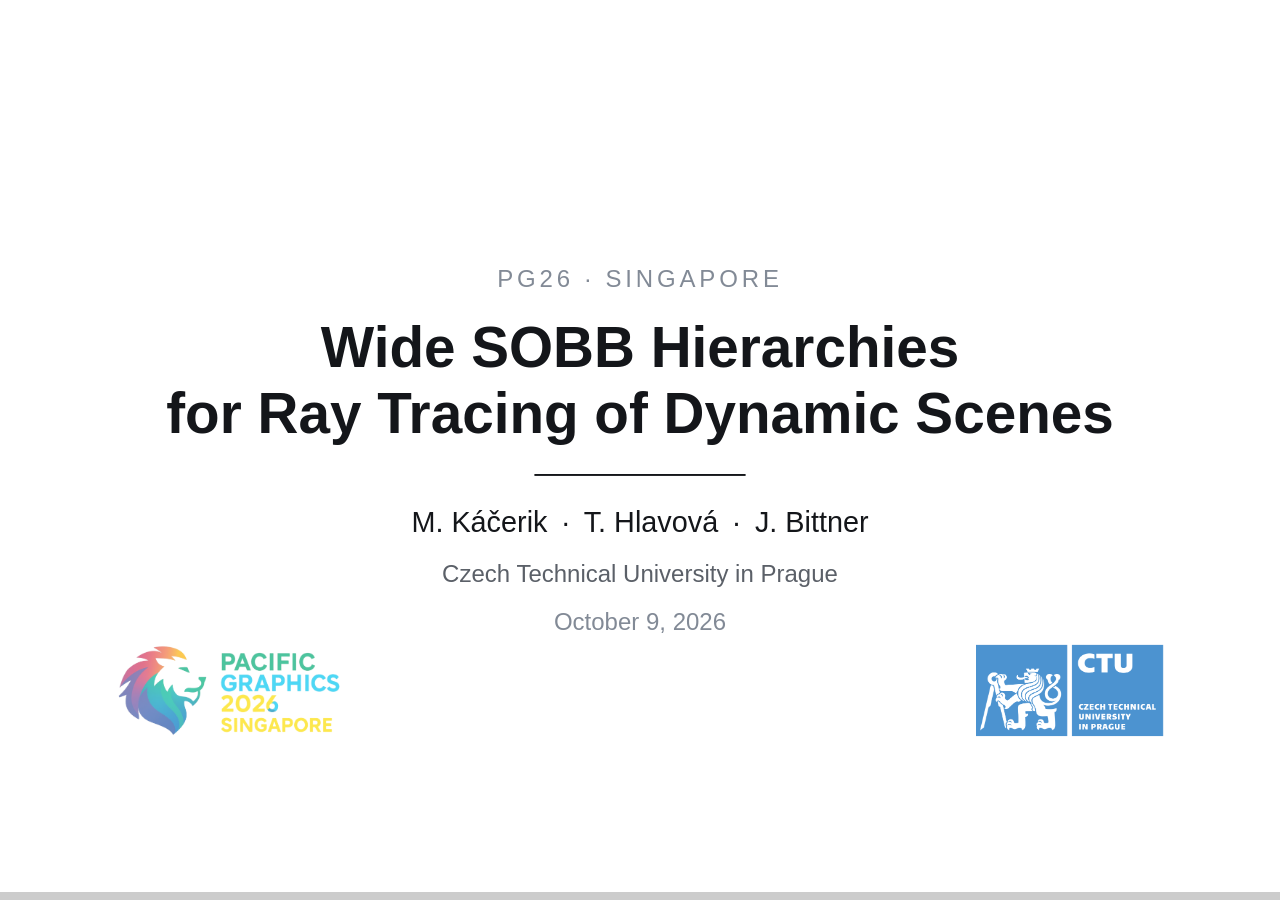
==== commit cbcdce70: "feat(deck): drop union basis beat, keep sum vs avg Union middle step archived as a static graveyard " ====
--- a/index.html
+++ b/index.html
@@ -195,7 +195,6 @@
         <div id="sobb-canvas" class="panel"></div>
       </div>
       <div class="status-row"><span id="sobb-caption" class="cap"></span></div>
-      <span class="fragment"></span>
       <span class="fragment"></span>
       <span class="fragment"></span>
     </section>
